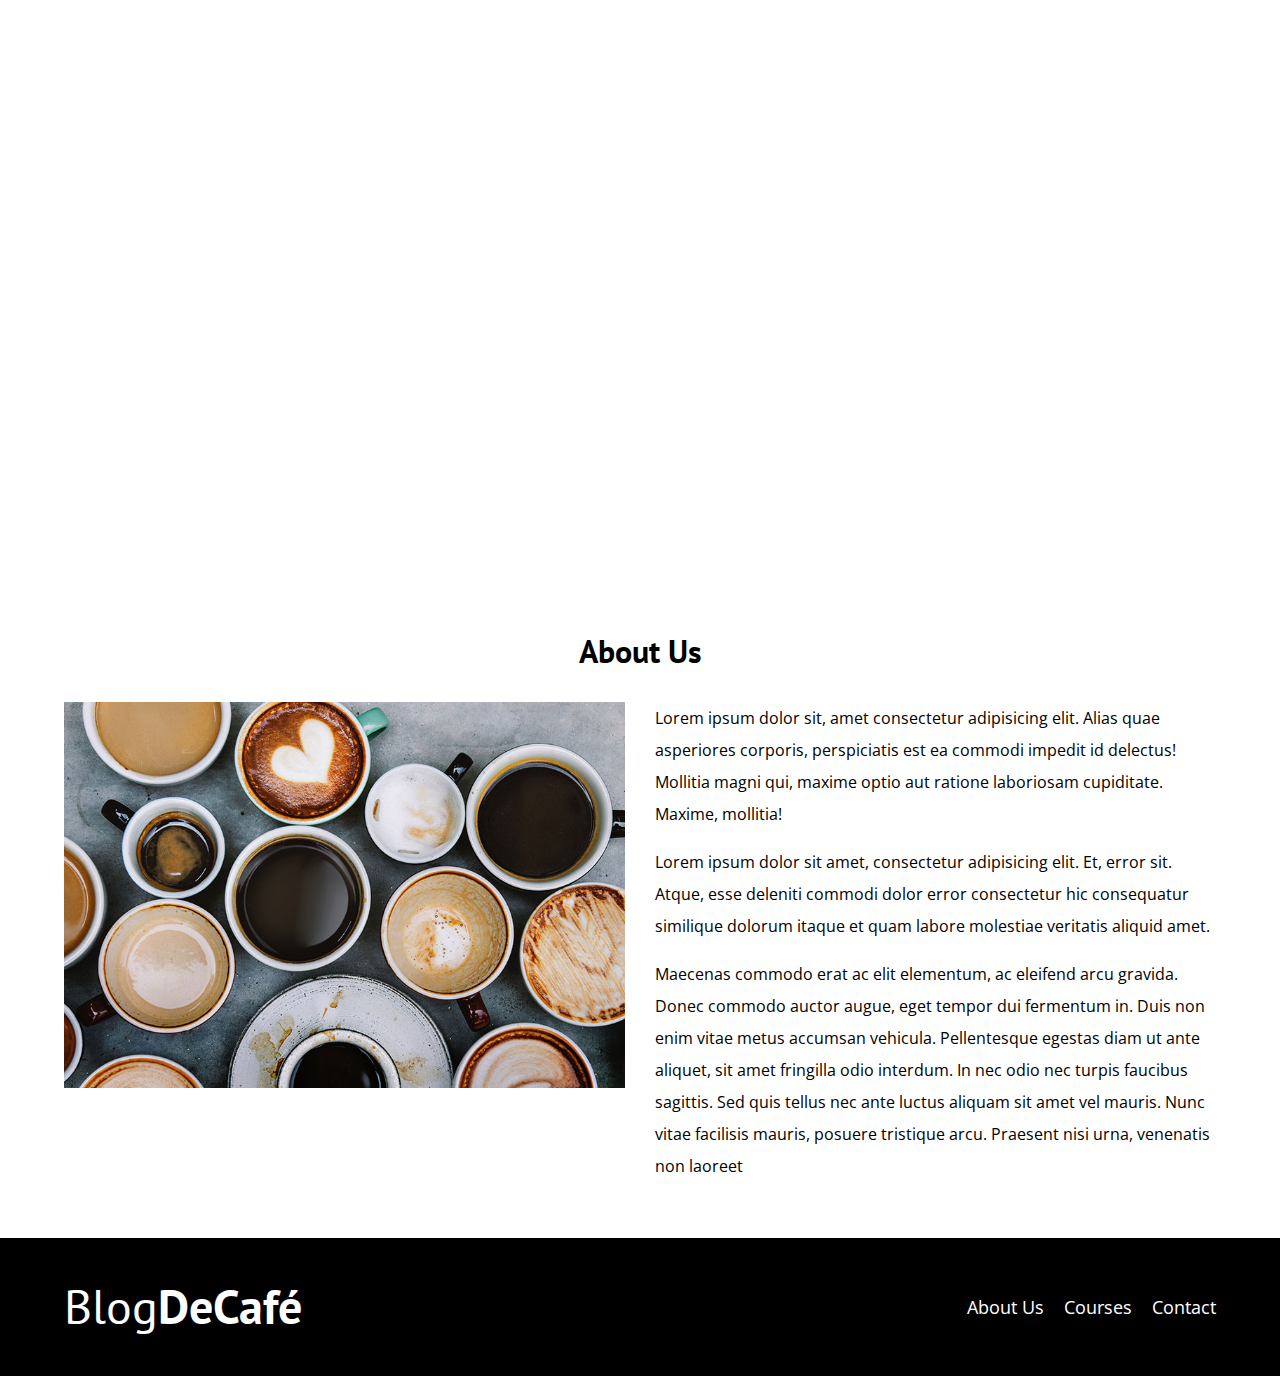
==== about.html @ 5c78764f "Updates" ====
<!DOCTYPE html>
<html lang="en">
<head>
    <meta charset="UTF-8">
    <meta http-equiv="X-UA-Compatible" content="IE=edge">
    <meta name="viewport" content="width=device-width, initial-scale=1.0">
    <title>Blog Café</title>

    <link rel="stylesheet" href="css/normalize.css">
    <link rel="preconnect" href="https://fonts.googleapis.com">
    <link rel="preconnect" href="https://fonts.gstatic.com" crossorigin>
    <link href="https://fonts.googleapis.com/css2?family=Open+Sans&family=PT+Sans:wght@400;700&display=swap" rel="stylesheet"> 
    <link rel="stylesheet" href="css/styles.css">
</head>
<body>
    <header class="header">
        <div class="container">
            <div class="bar">
                <a href="index.html" class="logo">
                    <h1 class="logo__name no-margin text-center">Blog<span class="logo__bold">DeCafé</span></h1>
                </a>

                <nav class="nav">
                    <a href="about.html" class="nav__link">About Us</a>
                    <a href="courses.html" class="nav__link">Courses</a>
                    <a href="contact.html" class="nav__link">Contact</a>
                </nav>
            </div>
        </div>
        <div class="header__text text-center">
            <h2 class="no-margin">Café blog with tips and courses</h2>
            <p class="no-margin">Learn from experts and their betters recipes and courses</p>
        </div>
    </header>
    
    <main class="container">
        <h3 class="text-center">About Us</h3>
        <div class="about-us">
            <div class="flex-child about-us__img">
                <img src="img/nosotros.jpg" alt="Imagen Nosotros">
            </div>
            <div class="flex-child about-us__text">
                <p class="mt-0">Lorem ipsum dolor sit, amet consectetur adipisicing elit. Alias quae asperiores corporis, perspiciatis est ea commodi impedit id delectus! Mollitia magni qui, maxime optio aut ratione laboriosam cupiditate. Maxime, mollitia!</p>
                <p>Lorem ipsum dolor sit amet, consectetur adipisicing elit. Et, error sit. Atque, esse deleniti commodi dolor error consectetur hic consequatur similique dolorum itaque et quam labore molestiae veritatis aliquid amet.</p>
                <p>Maecenas commodo erat ac elit elementum, ac eleifend arcu gravida. Donec commodo auctor augue, eget tempor dui fermentum in. Duis non enim vitae metus accumsan vehicula. Pellentesque egestas diam ut ante aliquet, sit amet fringilla odio interdum. In nec odio nec turpis faucibus sagittis. Sed quis tellus nec ante luctus aliquam sit amet vel mauris. Nunc vitae facilisis mauris, posuere tristique arcu. Praesent nisi urna, venenatis non laoreet</p>
            </div>
        </div>
    </main>

    <footer class="footer">
        <div class="container">
            <div class="bar">
                <a href="index.html" class="logo">
                    <h1 class="logo__name no-margin text-center">Blog<span class="logo__bold">DeCafé</span></h1>
                </a>

                <nav class="nav">
                    <a href="about.html" class="nav__link">About Us</a>
                    <a href="courses.html" class="nav__link">Courses</a>
                    <a href="contact.html" class="nav__link">Contact</a>
                </nav>
            </div>
        </div>
    </footer>
</body>
</html>
---- css/styles.css ----
:root {
    --osans: 'Open Sans', sans-serif;/*Reg 400*/
    --ptsans: 'PT Sans', sans-serif; /*Reg 400, Bold 700* <--Headings*/

    --primary: #78403C;
    --gray: #E1E1E1;;
    --white: #FFFFFF;
    --black: #000000;
}

html {
    box-sizing: border-box;
    font-size: 62.5%;
}

*, *:before, *:after {
    box-sizing: inherit;
}

body {
    font-family: var(--osans);
    font-size: 16px;
    line-height: 2;
}

.container {
    max-width: 120rem;
    width: 90%;
    margin: 0 auto;
}

a {
    text-decoration: none;
}

h1, h2, h3, h4 {
    font-family: var(--ptsans);
    line-height: 1.2;
}

h1 {
    font-size: 4.8rem;
}

h2 {
    font-size: 4rem;
}

h3 {
    font-size: 3.2rem;
}

h4 {
    font-size: 2.8rem;
}

img {
    max-width: 100%;
}

.mt-0 {
    margin-top: 0;
}

.no-margin {
    margin: 0;
}

.no-padding {
    padding: 0;
}

.text-center {
    text-align: center;
}

/*Modernizr js para validar si la página soporta imágenes webp*/
.webp .header {
    background-image: url(../img/banner.webp);
}

.no-webp .header {
    background-image: url(../img/banner.jpg);
}

.header {
    background-size: cover;
    background-repeat: no-repeat;
    background-position: center center;
    height: 60rem;
}

.header__text {
    color: var(--white);
    margin-top: 5rem;
}

@media (min-width: 768px) {
    .header__text {
        margin-top: 15rem;
    }
}

.bar {
    padding-top: 4rem;
    transition: ease all .5s;
}

@media (min-width: 768px) {
    .bar {
        display: flex;
        justify-content: space-between;
        align-items: center;
    }
}

.logo {
    color: var(--white);
}

.logo__name {
    font-weight: 400;
}

.logo__bold {
    font-weight: 700;
}

.nav {
    gap: 2rem;
}

@media (min-width: 768px) {
    .nav {
        display: flex;
    }
}

.nav__link {
    display: block;
    text-align: center;
    font-size: 1.8rem;
    color: var(--white);

    transition: all .3s ease-in;
}

@media (max-width: 767px) {
    .nav__link:hover {
        background-color: rgba(0, 0, 0, .4);
        transform: scale(1.1);
    }
}

@media (min-width: 768px) {
    .nav__link:hover {
        transform: scale(1.2);
    }
}

@media (min-width: 768px) {
    .main {
        display: grid;
        grid-template-columns: 2fr 1fr;
        column-gap: 2.5rem;
    }
}

.entry {
    border-bottom: .1rem solid var(--gray);
    margin-bottom: 2rem;
}

.entry:last-of-type {
    border: none;
    margin-bottom: 0;
}

.button {
    display: block;
    color: var(--white);
    font-family: var(--ptsans);
    font-weight: 700;
    font-size: 1.8rem;
    text-transform: uppercase;
    padding: 1rem 3rem;
    margin-bottom: 2rem;
    border: none;

    transition: all .2s ease-out;
}

.button:hover {
    transform: scale(1.05);
}

@media (min-width: 768px) {
    .button {
        display: inline-block;
    }
}

.button--primary {
    background-color: var(--black);
}

.button--secondary {
    background-color: var(--primary);
}

.courses {
    list-style: none;
}

.course-widget {
    border-bottom: .1rem solid var(--gray);
    margin-bottom: 2rem;
}

.course-widget:last-of-type {
    border-bottom: none;
    margin-bottom: 0;
}

.course-widget__label, .course-widget__info {
    font-size: 2rem;
}

.course-widget__label {
    font-family: var(--ptsans);
    font-weight: bold;
}

.course-widget__info {
    font-weight: normal;
}

.footer {
    background-color: var(--black);
    padding-bottom: 4rem;
    margin-top: 4rem;   
}

/****/
@media (min-width: 768px) {
    .about-us {
        display: flex;
        justify-content: space-between;
    }

    .flex-child {
        flex-basis: calc(50% - 1.5rem);
    }
}

/***/
.course {
    padding: 3rem 0;
    border-bottom: .1rem solid var(--gray);
    margin-bottom: 2rem;
}

.course:last-of-type {
    border-bottom: none;
    margin-bottom: 0;
}

@media (min-width: 768px) {
    .course {
        display: grid;
        grid-template-columns: 1fr 2fr;
        column-gap: 2rem;
    }
}

/***/
.contact-bg {
    background-image: url(../img/contacto.jpg);
    height: 40rem;
    background-repeat: no-repeat;
    background-size: cover;
}

.contact-form {
    background-color: var(--white);
    width: 95%;
    margin: -5rem auto 0 auto;
    padding: 3rem;
}

.field {
    display: flex;
    margin-bottom: 2rem;
}

.field__label {
    flex: 0 0 10rem;
    margin-right: 2rem;
}

.field__input {
    flex: 1;
    border: .1rem solid var(--gray);
}

.field__input--textarea {
    height: 20rem;
}
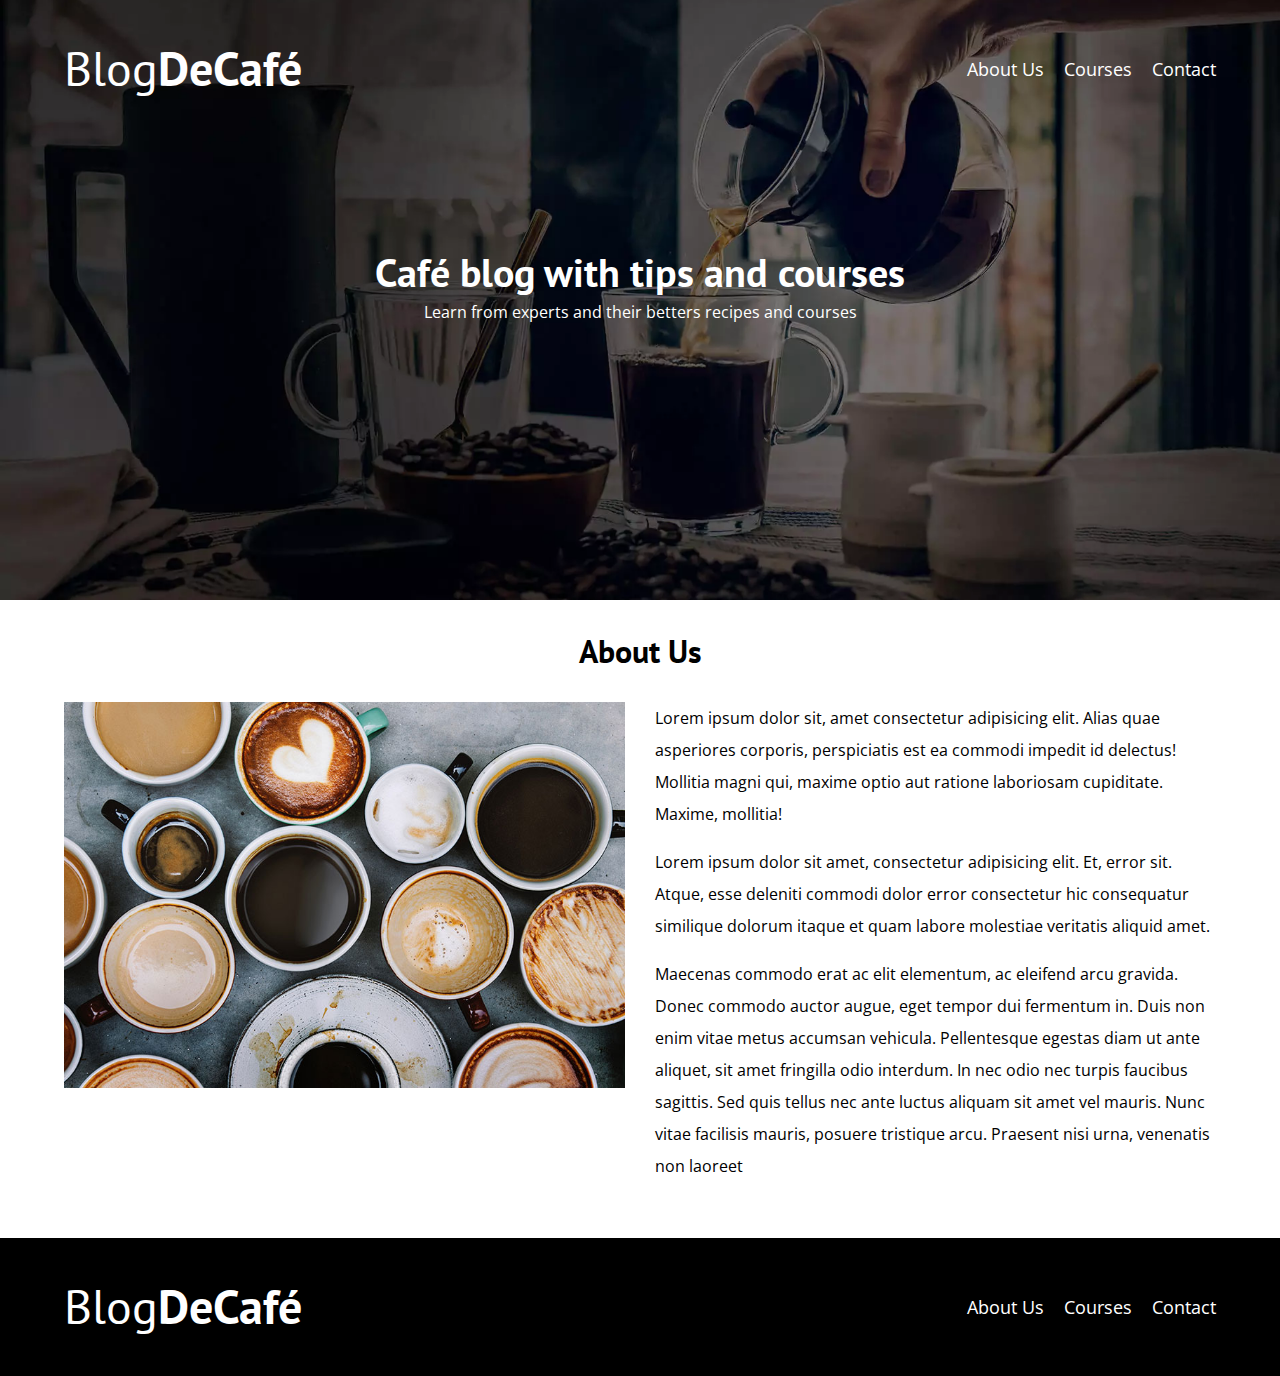
==== commit a5271b0f: "More Updates" ====
--- a/about.html
+++ b/about.html
@@ -62,5 +62,7 @@
             </div>
         </div>
     </footer>
+
+    <script src="js/modernizr.js"></script>
 </body>
 </html>